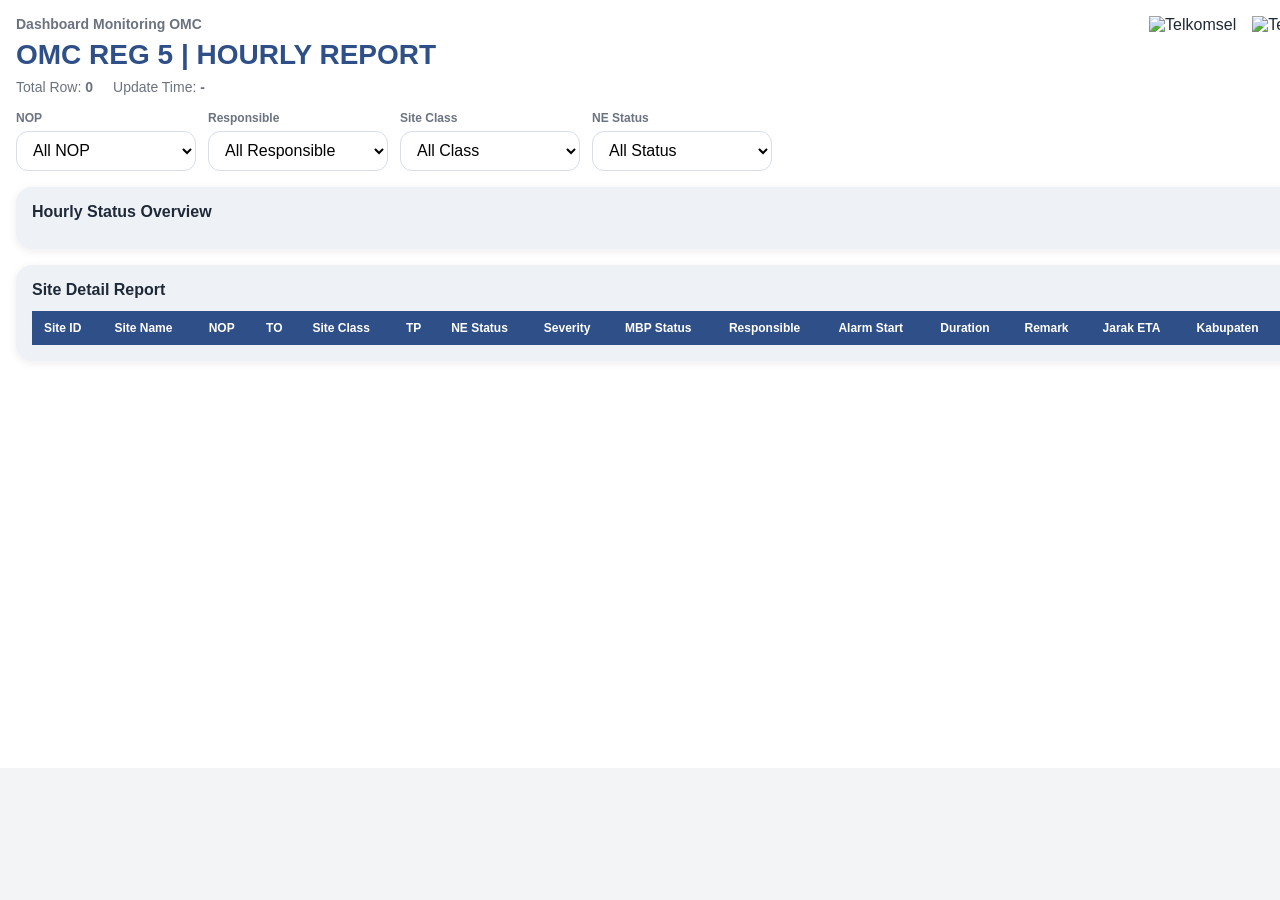
==== pages/hourly-report.html @ 60d6493f "Create hourly-report.html for dashboard Add hourly report page with layout and structure." ====
<!DOCTYPE html>
<html lang="en">
  <head>
    <meta charset="UTF-8" />
    <meta name="viewport" content="width=device-width, initial-scale=1.0" />
    <title>OMC Dashboard | Hourly Report</title>
    <link rel="stylesheet" href="../assets/css/variables.css" />
    <link rel="stylesheet" href="../assets/css/main.css" />
    <link rel="stylesheet" href="../assets/css/layout.css" />
    <link rel="stylesheet" href="../assets/css/components.css" />
    <link rel="stylesheet" href="../assets/css/hourly-report.css" />
  </head>
  <body data-page="hourly-report">
    <div class="page-shell hourly-shell">
      <header class="page-header page-header--hourly">
        <div class="brand-block">
          <div class="brand-copy">
            <p class="eyebrow">Dashboard Monitoring OMC</p>
            <h1>OMC REG 5 | HOURLY REPORT</h1>
            <div class="meta-row">
              <span>Total Row: <strong id="hourlyTotalRows">0</strong></span>
              <span>Update Time: <strong id="hourlyUpdatedAt">-</strong></span>
            </div>
          </div>
          <div class="brand-logos">
            <img src="../assets/images/logos/telkomsel.png" alt="Telkomsel" />
            <img src="../assets/images/logos/telkominfra.png" alt="Telkominfra" />
          </div>
        </div>
      </header>

      <section class="toolbar toolbar--hourly">
        <div class="toolbar-group" id="hourlyFilters">
          <label class="field-control">
            <span>NOP</span>
            <select id="hourlyFilterNop">
              <option value="ALL">All NOP</option>
            </select>
          </label>
          <label class="field-control">
            <span>Responsible</span>
            <select id="hourlyFilterResponsible">
              <option value="ALL">All Responsible</option>
            </select>
          </label>
          <label class="field-control">
            <span>Site Class</span>
            <select id="hourlyFilterClass">
              <option value="ALL">All Class</option>
            </select>
          </label>
          <label class="field-control">
            <span>NE Status</span>
            <select id="hourlyFilterNeStatus">
              <option value="ALL">All Status</option>
            </select>
          </label>
        </div>
      </section>

      <section class="section-block">
        <div class="scorecard-panel">
          <div class="panel-title-row">
            <h2>Hourly Status Overview</h2>
          </div>
          <div class="scorecard-grid scorecard-grid--status" id="hourlyStatusCards"></div>
        </div>
      </section>

      <section class="section-block">
        <article class="panel-card panel-card--table panel-card--hourly-table">
          <div class="panel-title-row">
            <h2>Site Detail Report</h2>
          </div>
          <div class="table-wrapper table-wrapper--hourly">
            <table class="data-table" id="hourlyTable">
              <thead>
                <tr>
                  <th>Site ID</th>
                  <th>Site Name</th>
                  <th>NOP</th>
                  <th>TO</th>
                  <th>Site Class</th>
                  <th>TP</th>
                  <th>NE Status</th>
                  <th>Severity</th>
                  <th>MBP Status</th>
                  <th>Responsible</th>
                  <th>Alarm Start</th>
                  <th>Duration</th>
                  <th>Remark</th>
                  <th>Jarak ETA</th>
                  <th>Kabupaten</th>
                  <th>PIC</th>
                </tr>
              </thead>
              <tbody></tbody>
            </table>
          </div>
        </article>
      </section>
    </div>

    <script src="../assets/js/config.js"></script>
    <script src="../assets/js/utils.js"></script>
    <script src="../assets/js/transformers.js"></script>
    <script src="../assets/js/api.js"></script>
    <script src="../assets/js/charts.js"></script>
    <script src="../assets/js/map.js"></script>
    <script src="../assets/js/main.js"></script>
    <script src="../assets/js/hourly-report.js"></script>
  </body>
</html>
---- assets/css/variables.css ----
:root {
  --color-bg-page: #f3f4f6;
  --color-bg-surface: #ffffff;
  --color-bg-muted: #eef2f7;
  --color-border: #d7deea;

  --color-text-primary: #1f2937;
  --color-text-secondary: #6b7280;
  --color-text-inverse: #ffffff;

  --color-brand-primary: #2f4f88;
  --color-brand-primary-dark: #213a67;

  --color-status-danger: #e53935;
  --color-status-warning: #f59e0b;
  --color-status-success: #43a047;
  --color-status-info: #1e88e5;
  --color-status-neutral: #546274;

  --color-class-diamond: #11b5c9;
  --color-class-platinum: #b0bec5;
  --color-class-gold: #ffc107;
  --color-class-silver: #d9d9d9;
  --color-class-bronze: #a1887f;

  --color-responsible-enom: #3f51b5;
  --color-responsible-akses: #8e24aa;
  --color-responsible-vendor: #00897b;
  --color-responsible-tp: #6d4c41;

  --font-family-base: Arial, Helvetica, sans-serif;

  --font-size-xs: 11px;
  --font-size-sm: 12px;
  --font-size-md: 14px;
  --font-size-lg: 16px;
  --font-size-xl: 24px;
  --font-size-2xl: 28px;

  --space-1: 4px;
  --space-2: 8px;
  --space-3: 12px;
  --space-4: 16px;
  --space-5: 20px;
  --space-6: 24px;

  --radius-sm: 8px;
  --radius-md: 12px;
  --radius-lg: 16px;

  --shadow-sm: 0 2px 8px rgba(15, 23, 42, 0.08);
  --shadow-md: 0 8px 24px rgba(15, 23, 42, 0.12);
}
---- assets/css/main.css ----
@import url('./variables.css');
@import url('./layout.css');
@import url('./components.css');

* {
  box-sizing: border-box;
}

html,
body {
  margin: 0;
  padding: 0;
  min-height: 100%;
  font-family: var(--font-family-base);
  background: var(--color-bg-page);
  color: var(--color-text-primary);
}

body {
  min-width: 1366px;
}

a {
  color: var(--color-status-info);
  text-decoration: none;
}

img {
  max-width: 100%;
  display: block;
}

h1,
h2,
h3,
p {
  margin: 0;
}

button,
select,
input {
  font: inherit;
}

.app-shell--centered {
  min-height: 100vh;
  display: grid;
  place-items: center;
}

.empty-state-card {
  background: var(--color-bg-surface);
  padding: 32px;
  border-radius: var(--radius-lg);
  box-shadow: var(--shadow-md);
  text-align: center;
  min-width: 360px;
}
---- assets/css/layout.css ----
.page-shell {
  width: 1366px;
  min-height: 768px;
  margin: 0 auto;
  padding: 16px;
  background: var(--color-bg-surface);
}

.page-header {
  margin-bottom: 16px;
}

.brand-block {
  display: flex;
  justify-content: space-between;
  align-items: flex-start;
  gap: 16px;
}

.brand-copy {
  display: grid;
  gap: 8px;
}

.eyebrow {
  font-size: var(--font-size-md);
  color: var(--color-text-secondary);
  font-weight: 700;
}

.page-header h1 {
  font-size: var(--font-size-2xl);
  line-height: 1.1;
  color: var(--color-brand-primary);
}

.meta-row {
  display: flex;
  gap: 20px;
  flex-wrap: wrap;
  font-size: var(--font-size-md);
  color: var(--color-text-secondary);
}

.brand-logos {
  display: flex;
  align-items: center;
  gap: 16px;
}

.brand-logos img {
  height: 44px;
  object-fit: contain;
}

.toolbar {
  margin-bottom: 16px;
}

.toolbar-group {
  display: flex;
  gap: 12px;
  flex-wrap: wrap;
}

.field-control {
  display: grid;
  gap: 6px;
}

.field-control span {
  font-size: var(--font-size-sm);
  color: var(--color-text-secondary);
  font-weight: 700;
}

.field-control select {
  min-width: 180px;
  height: 40px;
  border: 1px solid var(--color-border);
  border-radius: var(--radius-md);
  padding: 0 12px;
  background: var(--color-bg-surface);
}

.section-block {
  display: grid;
  gap: 16px;
  margin-bottom: 16px;
}

.summary-main-grid {
  display: grid;
  grid-template-columns: 55% 45%;
  gap: 16px;
}

.summary-left-column,
.summary-right-column {
  display: grid;
  gap: 16px;
}

.chart-grid {
  display: grid;
  gap: 16px;
}

.chart-grid--summary {
  grid-template-columns: 1fr 1fr;
}

.hourly-top-grid {
  display: grid;
  gap: 16px;
  margin-bottom: 16px;
}
---- assets/css/components.css ----
.panel-card,
.scorecard-panel {
  background: var(--color-bg-muted);
  border-radius: var(--radius-lg);
  padding: 16px;
  box-shadow: var(--shadow-sm);
}

.panel-title-row {
  display: flex;
  justify-content: space-between;
  align-items: center;
  margin-bottom: 12px;
}

.panel-title-row h2 {
  font-size: var(--font-size-lg);
  color: var(--color-text-primary);
}

.scorecard-grid {
  display: grid;
  gap: 12px;
}

.scorecard-grid--status {
  grid-template-columns: repeat(4, minmax(0, 1fr));
}

.scorecard-grid--class {
  grid-template-columns: repeat(5, minmax(0, 1fr));
}

.scorecard {
  border-radius: var(--radius-md);
  padding: 12px;
  color: var(--color-text-inverse);
  box-shadow: var(--shadow-sm);
  min-height: 82px;
  display: flex;
  flex-direction: column;
  justify-content: space-between;
}

.scorecard__label {
  font-size: var(--font-size-sm);
  font-weight: 700;
}

.scorecard__value {
  font-size: 34px;
  line-height: 1;
  font-weight: 800;
}

.scorecard--danger { background: var(--color-status-danger); }
.scorecard--warning { background: var(--color-status-warning); }
.scorecard--success { background: var(--color-status-success); }
.scorecard--info { background: var(--color-status-info); }
.scorecard--neutral { background: var(--color-status-neutral); }
.scorecard--diamond { background: var(--color-class-diamond); }
.scorecard--platinum { background: var(--color-class-platinum); color: var(--color-text-primary); }
.scorecard--gold { background: var(--color-class-gold); color: var(--color-text-primary); }
.scorecard--silver { background: var(--color-class-silver); color: var(--color-text-primary); }
.scorecard--bronze { background: var(--color-class-bronze); }
.scorecard--primary { background: var(--color-brand-primary); }

.table-wrapper {
  overflow: auto;
}

.data-table {
  width: 100%;
  border-collapse: collapse;
}

.data-table thead th {
  position: sticky;
  top: 0;
  background: var(--color-brand-primary);
  color: var(--color-text-inverse);
  text-align: left;
  font-size: var(--font-size-sm);
  padding: 10px 12px;
  white-space: nowrap;
}

.data-table tbody td {
  padding: 10px 12px;
  font-size: 13px;
  border-bottom: 1px solid var(--color-border);
  vertical-align: top;
}

.data-table tbody tr:nth-child(even) {
  background: rgba(255, 255, 255, 0.7);
}

.chart-placeholder,
.map-stage {
  min-height: 220px;
  border: 2px dashed var(--color-border);
  border-radius: var(--radius-md);
  background: var(--color-bg-surface);
  display: grid;
  place-items: center;
  color: var(--color-text-secondary);
  padding: 16px;
}

.panel-card--map .map-stage {
  min-height: 700px;
}

.map-legend {
  display: flex;
  gap: 16px;
  flex-wrap: wrap;
  margin-top: 12px;
  font-size: var(--font-size-sm);
  color: var(--color-text-secondary);
}

.badge {
  display: inline-flex;
  align-items: center;
  justify-content: center;
  padding: 4px 10px;
  border-radius: 999px;
  font-size: var(--font-size-sm);
  font-weight: 700;
  color: var(--color-text-inverse);
}

.badge--danger { background: var(--color-status-danger); }
.badge--warning { background: var(--color-status-warning); }
.badge--success { background: var(--color-status-success); }
.badge--info { background: var(--color-status-info); }
.badge--neutral { background: var(--color-status-neutral); }
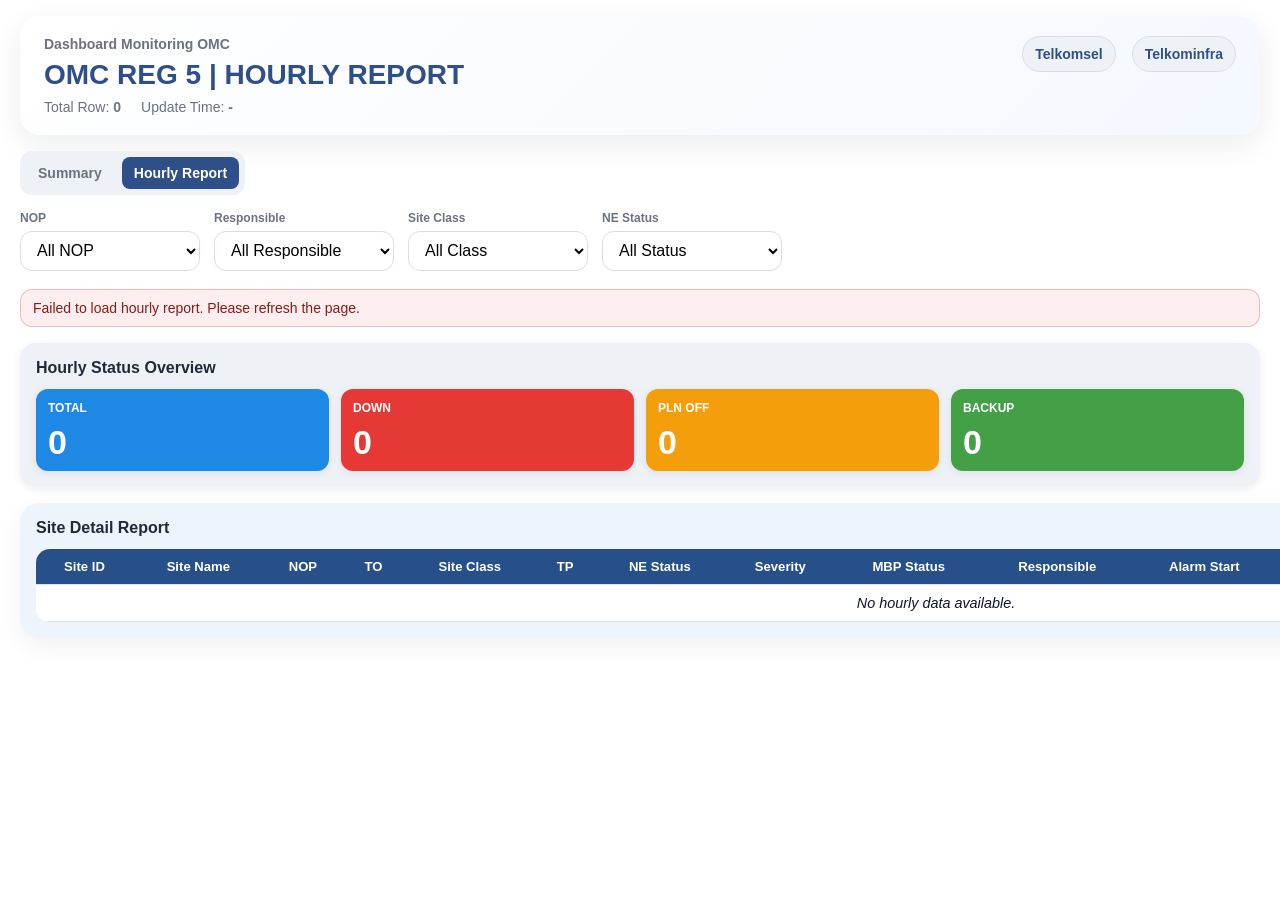
==== commit 4acb2532: "feat: polish summary and hourly UI states with shared navigation Agent-Logs-Url: https://github.com/" ====
--- a/pages/hourly-report.html
+++ b/pages/hourly-report.html
@@ -23,11 +23,15 @@
             </div>
           </div>
           <div class="brand-logos">
-            <img src="../assets/images/logos/telkomsel.png" alt="Telkomsel" />
-            <img src="../assets/images/logos/telkominfra.png" alt="Telkominfra" />
+            <span class="logo-chip">Telkomsel</span>
+            <span class="logo-chip">Telkominfra</span>
           </div>
         </div>
       </header>
+      <nav class="page-nav" aria-label="Dashboard pages">
+        <a class="page-nav__link" href="./summary.html">Summary</a>
+        <a class="page-nav__link page-nav__link--active" href="./hourly-report.html" aria-current="page">Hourly Report</a>
+      </nav>
 
       <section class="toolbar toolbar--hourly">
         <div class="toolbar-group" id="hourlyFilters">
@@ -57,6 +61,8 @@
           </label>
         </div>
       </section>
+
+      <div class="ui-state is-hidden" id="hourlyState" aria-live="polite"></div>
 
       <section class="section-block">
         <div class="scorecard-panel">
--- a/assets/css/main.css
+++ b/assets/css/main.css
@@ -17,7 +17,7 @@
 }
 
 body {
-  min-width: 1366px;
+  min-width: 0;
 }
 
 a {
--- a/assets/css/layout.css
+++ b/assets/css/layout.css
@@ -1,8 +1,8 @@
 .page-shell {
-  width: 1366px;
-  min-height: 768px;
-  margin: 0 auto;
-  padding: 16px;
+  width: 100%;
+  min-height: 100vh;
+  margin: 0;
+  padding: 16px 20px 24px;
   background: var(--color-bg-surface);
 }
 
@@ -53,8 +53,44 @@
   object-fit: contain;
 }
 
+.logo-chip {
+  display: inline-flex;
+  align-items: center;
+  justify-content: center;
+  min-height: 36px;
+  padding: 0 12px;
+  border-radius: 999px;
+  font-size: var(--font-size-md);
+  font-weight: 700;
+  color: var(--color-brand-primary);
+  background: var(--color-bg-muted);
+  border: 1px solid var(--color-border);
+}
+
 .toolbar {
   margin-bottom: 16px;
+}
+
+.page-nav {
+  display: inline-flex;
+  gap: 8px;
+  margin-bottom: 16px;
+  padding: 6px;
+  border-radius: var(--radius-md);
+  background: var(--color-bg-muted);
+}
+
+.page-nav__link {
+  padding: 8px 12px;
+  border-radius: var(--radius-sm);
+  font-size: var(--font-size-md);
+  font-weight: 700;
+  color: var(--color-text-secondary);
+}
+
+.page-nav__link--active {
+  color: var(--color-text-inverse);
+  background: var(--color-brand-primary);
 }
 
 .toolbar-group {
@@ -115,3 +151,33 @@
   gap: 16px;
   margin-bottom: 16px;
 }
+
+@media (max-width: 992px) {
+  .summary-main-grid,
+  .chart-grid--summary {
+    grid-template-columns: 1fr;
+  }
+}
+
+@media (max-width: 768px) {
+  .page-shell {
+    padding: 16px;
+  }
+
+  .brand-block {
+    flex-direction: column;
+    align-items: flex-start;
+  }
+
+  .toolbar-group {
+    flex-direction: column;
+  }
+
+  .page-nav {
+    width: 100%;
+  }
+
+  .field-control select {
+    min-width: 100%;
+  }
+}
--- a/assets/css/components.css
+++ b/assets/css/components.css
@@ -96,6 +96,12 @@
   background: rgba(255, 255, 255, 0.7);
 }
 
+.empty-cell {
+  text-align: center;
+  color: var(--color-text-secondary);
+  font-style: italic;
+}
+
 .chart-placeholder,
 .map-stage {
   min-height: 220px;
@@ -137,3 +143,27 @@
 .badge--success { background: var(--color-status-success); }
 .badge--info { background: var(--color-status-info); }
 .badge--neutral { background: var(--color-status-neutral); }
+
+.ui-state {
+  margin-bottom: 16px;
+  padding: 10px 12px;
+  border: 1px solid var(--color-border);
+  border-radius: var(--radius-md);
+  font-size: var(--font-size-md);
+  color: var(--color-text-secondary);
+  background: var(--color-bg-muted);
+}
+
+.ui-state--error {
+  border-color: rgba(229, 57, 53, 0.3);
+  background: rgba(229, 57, 53, 0.08);
+  color: #8b1b17;
+}
+
+.ui-state--empty {
+  border-style: dashed;
+}
+
+.is-hidden {
+  display: none !important;
+}
--- a/assets/css/hourly-report.css
+++ b/assets/css/hourly-report.css
@@ -0,0 +1,151 @@
+html,
+body {
+  margin: 0;
+  padding: 0;
+  min-height: 100%;
+  background: #f4f7fb;
+  font-family: Inter, Arial, sans-serif;
+}
+
+.hourly-shell {
+  width: 100%;
+  max-width: none;
+  margin: 0;
+  padding: 16px 20px 24px;
+  box-sizing: border-box;
+}
+
+.page-header--hourly {
+  background: linear-gradient(135deg, #ffffff 0%, #f4f8ff 100%);
+  border-radius: 20px;
+  padding: 20px 24px;
+  margin-bottom: 16px;
+  box-shadow: 0 10px 30px rgba(15, 23, 42, 0.08);
+}
+
+.toolbar--hourly {
+  margin-bottom: 18px;
+}
+
+#hourlyFilters {
+  display: flex;
+  flex-wrap: wrap;
+  gap: 14px;
+}
+
+#hourlyFilters .field-control {
+  min-width: 180px;
+}
+
+.panel-card--hourly-table {
+  background: #eef4fb;
+  border-radius: 20px;
+  padding: 16px;
+  box-shadow: 0 8px 24px rgba(15, 23, 42, 0.06);
+}
+
+.table-wrapper--hourly {
+  overflow-x: auto;
+  overflow-y: auto;
+  max-height: calc(100vh - 280px);
+  border-radius: 14px;
+  background: #fff;
+}
+
+#hourlyTable {
+  width: 100%;
+  min-width: 1800px;
+  border-collapse: collapse;
+  background: #fff;
+}
+
+#hourlyTable th {
+  position: sticky;
+  top: 0;
+  background: #274f8a;
+  color: #fff;
+  z-index: 1;
+  text-align: center;
+  font-size: 0.82rem;
+  white-space: nowrap;
+}
+
+#hourlyTable th,
+#hourlyTable td {
+  padding: 10px 12px;
+  border-bottom: 1px solid #d9e2ef;
+  vertical-align: middle;
+}
+
+#hourlyTable td {
+  font-size: 0.9rem;
+  color: #0f172a;
+  white-space: nowrap;
+}
+
+#hourlyTable tbody tr:nth-child(even) {
+  background: #f8fbff;
+}
+
+#hourlyTable td:nth-child(2),
+#hourlyTable td:nth-child(13) {
+  white-space: normal;
+  min-width: 220px;
+}
+
+.hourly-badge {
+  display: inline-flex;
+  align-items: center;
+  justify-content: center;
+  min-width: 88px;
+  padding: 6px 10px;
+  border-radius: 999px;
+  font-size: 0.78rem;
+  font-weight: 700;
+  text-transform: uppercase;
+}
+
+.hourly-badge--success {
+  background: #dcfce7;
+  color: #166534;
+}
+
+.hourly-badge--warning {
+  background: #fef3c7;
+  color: #92400e;
+}
+
+.hourly-badge--danger {
+  background: #fee2e2;
+  color: #b91c1c;
+}
+
+.hourly-badge--info {
+  background: #dbeafe;
+  color: #1d4ed8;
+}
+
+@media (max-width: 992px) {
+  #hourlyFilters {
+    display: grid;
+    grid-template-columns: repeat(2, minmax(0, 1fr));
+  }
+}
+
+@media (max-width: 768px) {
+  .hourly-shell {
+    padding: 16px;
+  }
+
+  #hourlyFilters {
+    grid-template-columns: 1fr;
+  }
+
+  #hourlyFilters .field-control {
+    width: 100%;
+  }
+
+  .table-wrapper--hourly {
+    max-height: none;
+  }
+}
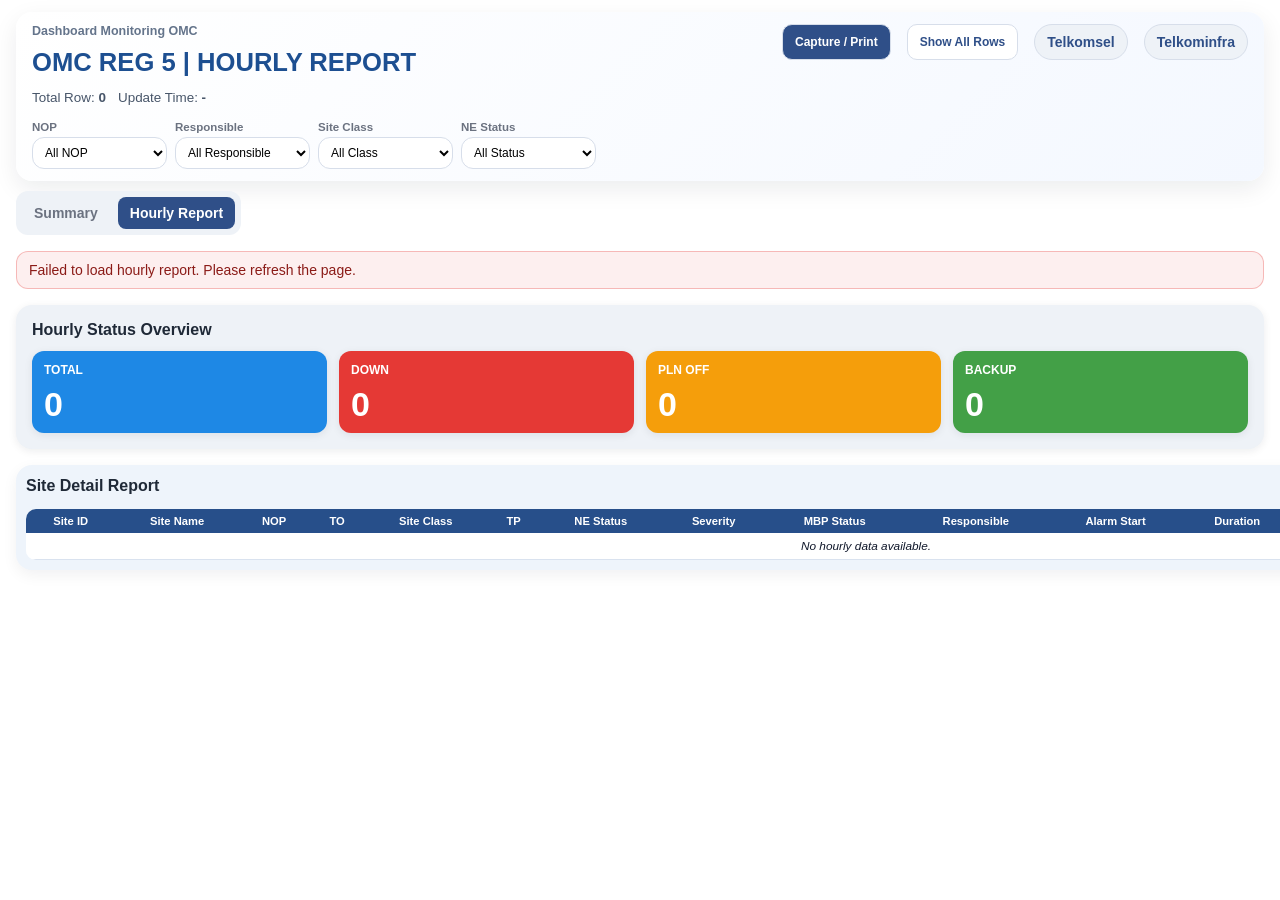
==== commit 2471fa62: "feat: compact summary and hourly dashboard UI for capture-friendly reporting Agent-Logs-Url: https:/" ====
--- a/pages/hourly-report.html
+++ b/pages/hourly-report.html
@@ -21,8 +21,36 @@
               <span>Total Row: <strong id="hourlyTotalRows">0</strong></span>
               <span>Update Time: <strong id="hourlyUpdatedAt">-</strong></span>
             </div>
+            <div class="toolbar-group toolbar-group--header" id="hourlyFilters">
+              <label class="field-control field-control--inline">
+                <span>NOP</span>
+                <select id="hourlyFilterNop">
+                  <option value="ALL">All NOP</option>
+                </select>
+              </label>
+              <label class="field-control field-control--inline">
+                <span>Responsible</span>
+                <select id="hourlyFilterResponsible">
+                  <option value="ALL">All Responsible</option>
+                </select>
+              </label>
+              <label class="field-control field-control--inline">
+                <span>Site Class</span>
+                <select id="hourlyFilterClass">
+                  <option value="ALL">All Class</option>
+                </select>
+              </label>
+              <label class="field-control field-control--inline">
+                <span>NE Status</span>
+                <select id="hourlyFilterNeStatus">
+                  <option value="ALL">All Status</option>
+                </select>
+              </label>
+            </div>
           </div>
-          <div class="brand-logos">
+          <div class="brand-logos brand-logos--actions">
+            <button class="action-button" id="hourlyCaptureButton" type="button">Capture / Print</button>
+            <button class="action-button action-button--secondary" id="hourlyShowAllButton" type="button">Show All Rows</button>
             <span class="logo-chip">Telkomsel</span>
             <span class="logo-chip">Telkominfra</span>
           </div>
@@ -32,35 +60,6 @@
         <a class="page-nav__link" href="./summary.html">Summary</a>
         <a class="page-nav__link page-nav__link--active" href="./hourly-report.html" aria-current="page">Hourly Report</a>
       </nav>
-
-      <section class="toolbar toolbar--hourly">
-        <div class="toolbar-group" id="hourlyFilters">
-          <label class="field-control">
-            <span>NOP</span>
-            <select id="hourlyFilterNop">
-              <option value="ALL">All NOP</option>
-            </select>
-          </label>
-          <label class="field-control">
-            <span>Responsible</span>
-            <select id="hourlyFilterResponsible">
-              <option value="ALL">All Responsible</option>
-            </select>
-          </label>
-          <label class="field-control">
-            <span>Site Class</span>
-            <select id="hourlyFilterClass">
-              <option value="ALL">All Class</option>
-            </select>
-          </label>
-          <label class="field-control">
-            <span>NE Status</span>
-            <select id="hourlyFilterNeStatus">
-              <option value="ALL">All Status</option>
-            </select>
-          </label>
-        </div>
-      </section>
 
       <div class="ui-state is-hidden" id="hourlyState" aria-live="polite"></div>
 
@@ -77,6 +76,12 @@
         <article class="panel-card panel-card--table panel-card--hourly-table">
           <div class="panel-title-row">
             <h2>Site Detail Report</h2>
+            <div class="hourly-pagination" id="hourlyPagination">
+              <span class="hourly-pagination__info" id="hourlyPaginationInfo">Showing 0 of 0</span>
+              <button class="hourly-pagination__btn" id="hourlyPrevPage" type="button">Prev</button>
+              <span class="hourly-pagination__page" id="hourlyPageIndicator">1 / 1</span>
+              <button class="hourly-pagination__btn" id="hourlyNextPage" type="button">Next</button>
+            </div>
           </div>
           <div class="table-wrapper table-wrapper--hourly">
             <table class="data-table" id="hourlyTable">
--- a/assets/css/layout.css
+++ b/assets/css/layout.css
@@ -46,6 +46,11 @@
   display: flex;
   align-items: center;
   gap: 16px;
+}
+
+.brand-logos--actions {
+  flex-wrap: wrap;
+  justify-content: flex-end;
 }
 
 .brand-logos img {
@@ -104,6 +109,10 @@
   gap: 6px;
 }
 
+.field-control--inline {
+  gap: 4px;
+}
+
 .field-control span {
   font-size: var(--font-size-sm);
   color: var(--color-text-secondary);
@@ -112,7 +121,7 @@
 
 .field-control select {
   min-width: 180px;
-  height: 40px;
+  height: 36px;
   border: 1px solid var(--color-border);
   border-radius: var(--radius-md);
   padding: 0 12px;
--- a/assets/css/components.css
+++ b/assets/css/components.css
@@ -144,6 +144,64 @@
 .badge--info { background: var(--color-status-info); }
 .badge--neutral { background: var(--color-status-neutral); }
 
+.action-button {
+  height: 36px;
+  padding: 0 12px;
+  border-radius: 10px;
+  border: 1px solid var(--color-border);
+  background: var(--color-brand-primary);
+  color: var(--color-text-inverse);
+  font-size: 12px;
+  font-weight: 700;
+  cursor: pointer;
+}
+
+.action-button--secondary {
+  background: var(--color-bg-surface);
+  color: var(--color-brand-primary);
+}
+
+.metric-row {
+  display: grid;
+  gap: 6px;
+  margin-bottom: 8px;
+}
+
+.metric-row:last-child {
+  margin-bottom: 0;
+}
+
+.metric-row__top {
+  display: flex;
+  align-items: center;
+  justify-content: space-between;
+  gap: 10px;
+  font-size: 12px;
+}
+
+.metric-row__label {
+  color: #334155;
+  font-weight: 600;
+}
+
+.metric-row__value {
+  color: #0f172a;
+}
+
+.metric-row__bar {
+  height: 8px;
+  border-radius: 999px;
+  background: #e2e8f0;
+  overflow: hidden;
+}
+
+.metric-row__bar span {
+  display: block;
+  height: 100%;
+  border-radius: inherit;
+  background: linear-gradient(90deg, #2f4f88, #1e88e5);
+}
+
 .ui-state {
   margin-bottom: 16px;
   padding: 10px 12px;
--- a/assets/css/hourly-report.css
+++ b/assets/css/hourly-report.css
@@ -11,50 +11,86 @@
   width: 100%;
   max-width: none;
   margin: 0;
-  padding: 16px 20px 24px;
+  padding: 12px 16px 14px;
   box-sizing: border-box;
 }
 
 .page-header--hourly {
   background: linear-gradient(135deg, #ffffff 0%, #f4f8ff 100%);
-  border-radius: 20px;
-  padding: 20px 24px;
-  margin-bottom: 16px;
-  box-shadow: 0 10px 30px rgba(15, 23, 42, 0.08);
-}
-
-.toolbar--hourly {
-  margin-bottom: 18px;
-}
-
-#hourlyFilters {
+  border-radius: 16px;
+  padding: 12px 16px;
+  margin-bottom: 10px;
+  box-shadow: 0 8px 24px rgba(15, 23, 42, 0.08);
+}
+
+.brand-copy h1 {
+  margin: 2px 0 6px;
+  font-size: 1.6rem;
+  line-height: 1.1;
+  color: #1d4f91;
+}
+
+.eyebrow {
+  margin: 0;
+  font-size: 0.78rem;
+  font-weight: 700;
+  color: #64748b;
+}
+
+.meta-row {
   display: flex;
   flex-wrap: wrap;
-  gap: 14px;
-}
-
-#hourlyFilters .field-control {
-  min-width: 180px;
+  gap: 12px;
+  font-size: 0.84rem;
+  color: #475569;
+  margin-bottom: 8px;
+}
+
+.toolbar-group--header {
+  gap: 8px;
+}
+
+.toolbar-group--header .field-control {
+  min-width: 135px;
+}
+
+.toolbar-group--header .field-control span {
+  font-size: 0.72rem;
+}
+
+.toolbar-group--header .field-control select {
+  height: 32px;
+  min-width: 135px;
+  font-size: 12px;
+  padding: 0 8px;
 }
 
 .panel-card--hourly-table {
   background: #eef4fb;
-  border-radius: 20px;
-  padding: 16px;
-  box-shadow: 0 8px 24px rgba(15, 23, 42, 0.06);
+  border-radius: 16px;
+  padding: 10px;
+  box-shadow: 0 5px 15px rgba(15, 23, 42, 0.06);
+}
+
+.panel-title-row {
+  display: flex;
+  justify-content: space-between;
+  align-items: center;
+  gap: 10px;
+  flex-wrap: wrap;
 }
 
 .table-wrapper--hourly {
   overflow-x: auto;
   overflow-y: auto;
-  max-height: calc(100vh - 280px);
-  border-radius: 14px;
+  max-height: calc(100vh - 245px);
+  border-radius: 10px;
   background: #fff;
 }
 
 #hourlyTable {
   width: 100%;
-  min-width: 1800px;
+  min-width: 1680px;
   border-collapse: collapse;
   background: #fff;
 }
@@ -66,41 +102,45 @@
   color: #fff;
   z-index: 1;
   text-align: center;
-  font-size: 0.82rem;
+  font-size: 0.7rem;
   white-space: nowrap;
-}
-
-#hourlyTable th,
+  padding: 6px 8px;
+}
+
 #hourlyTable td {
-  padding: 10px 12px;
-  border-bottom: 1px solid #d9e2ef;
-  vertical-align: middle;
-}
-
-#hourlyTable td {
-  font-size: 0.9rem;
+  font-size: 0.74rem;
   color: #0f172a;
   white-space: nowrap;
+  padding: 6px 8px;
+  border-bottom: 1px solid #d9e2ef;
+  vertical-align: top;
+  line-height: 1.2;
 }
 
 #hourlyTable tbody tr:nth-child(even) {
   background: #f8fbff;
 }
 
-#hourlyTable td:nth-child(2),
-#hourlyTable td:nth-child(13) {
+#hourlyTable td:nth-child(2) {
   white-space: normal;
+  min-width: 170px;
+}
+
+.hourly-remark-cell {
+  white-space: normal !important;
   min-width: 220px;
+  max-width: 290px;
+  word-break: break-word;
 }
 
 .hourly-badge {
   display: inline-flex;
   align-items: center;
   justify-content: center;
-  min-width: 88px;
-  padding: 6px 10px;
+  min-width: 66px;
+  padding: 3px 7px;
   border-radius: 999px;
-  font-size: 0.78rem;
+  font-size: 0.66rem;
   font-weight: 700;
   text-transform: uppercase;
 }
@@ -125,27 +165,70 @@
   color: #1d4ed8;
 }
 
-@media (max-width: 992px) {
-  #hourlyFilters {
-    display: grid;
-    grid-template-columns: repeat(2, minmax(0, 1fr));
+.hourly-pagination {
+  display: inline-flex;
+  align-items: center;
+  gap: 8px;
+  flex-wrap: wrap;
+}
+
+.hourly-pagination__info,
+.hourly-pagination__page {
+  font-size: 0.74rem;
+  color: #334155;
+  font-weight: 700;
+}
+
+.hourly-pagination__btn {
+  border: 1px solid #cbd5e1;
+  border-radius: 8px;
+  background: #fff;
+  color: #1e3a8a;
+  font-size: 0.72rem;
+  font-weight: 700;
+  padding: 4px 8px;
+  cursor: pointer;
+}
+
+.hourly-pagination__btn:disabled {
+  opacity: 0.45;
+  cursor: default;
+}
+
+@media (max-width: 1200px) {
+  .toolbar-group--header .field-control {
+    min-width: 120px;
   }
 }
 
 @media (max-width: 768px) {
   .hourly-shell {
-    padding: 16px;
-  }
-
-  #hourlyFilters {
-    grid-template-columns: 1fr;
-  }
-
-  #hourlyFilters .field-control {
+    padding: 10px;
+  }
+
+  .brand-copy h1 {
+    font-size: 1.2rem;
+  }
+
+  .toolbar-group--header {
+    flex-direction: column;
+  }
+
+  .toolbar-group--header .field-control,
+  .toolbar-group--header .field-control select {
     width: 100%;
+  }
+}
+
+@media print {
+  .action-button,
+  .page-nav,
+  .hourly-pagination__btn {
+    display: none !important;
   }
 
   .table-wrapper--hourly {
     max-height: none;
-  }
-}
+    overflow: visible;
+  }
+}
